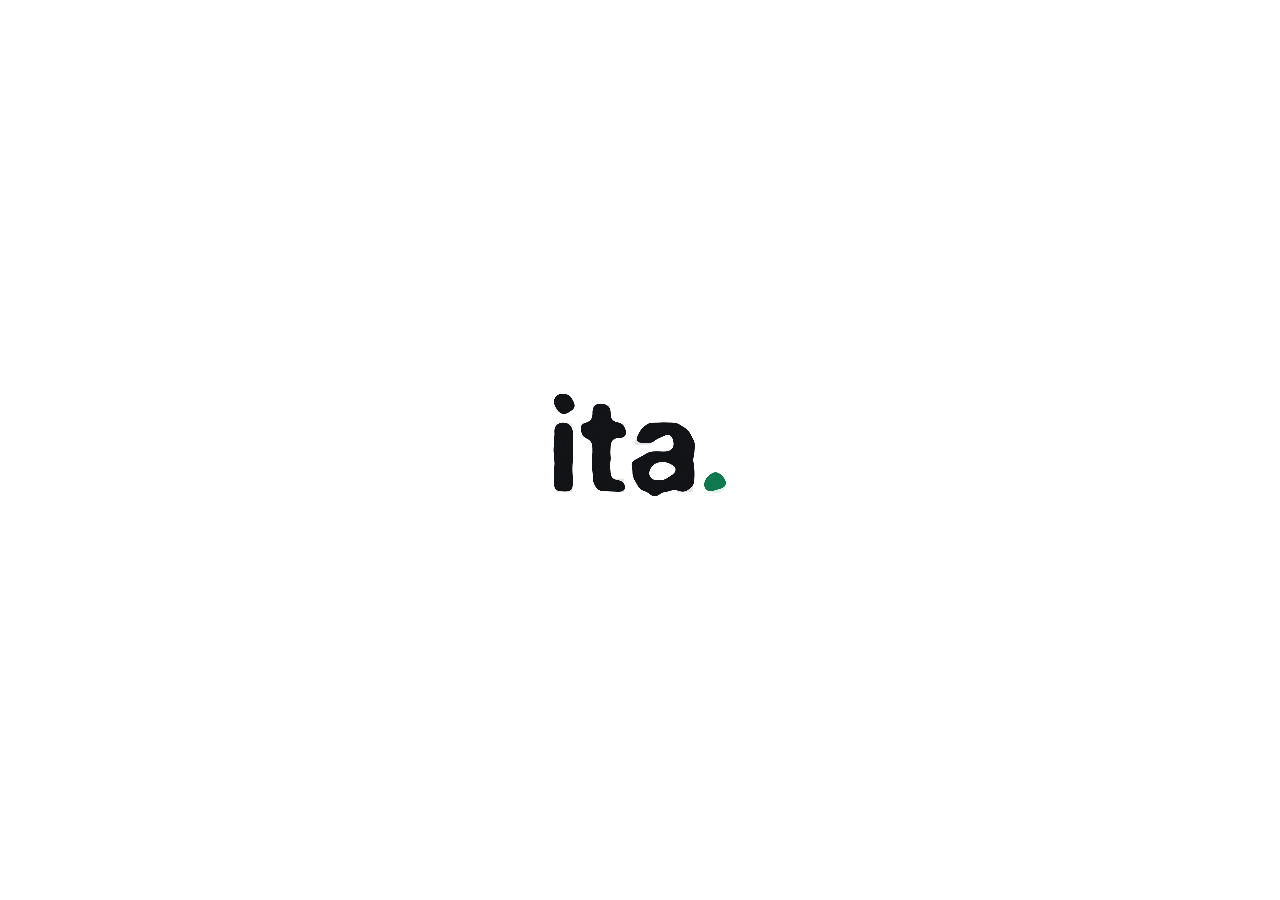
==== web/index.html @ ebdfe1e3 "Loading screen: black, white and green at random (was navy + yellow) Screen, logo tile and dot each " ====
<!DOCTYPE html>
<html lang="en">
<head>
  <meta charset="utf-8" />
  <meta name="viewport" content="width=device-width, initial-scale=1, viewport-fit=cover" />
  <title>itaOS — Know which ads actually make you money</title>
  <meta name="description" content="Your ads bring chats on WhatsApp. itaOS shows which chats became paying customers and which ad brought them. Built in Tanzania, works in Kiswahili and English.">
  <link rel="canonical" href="https://itaos.app/">
  <link rel="icon" href="/favicon.ico" sizes="any">
  <link rel="icon" type="image/svg+xml" href="/favicon.svg">
  <link rel="icon" type="image/png" sizes="48x48" href="/favicon-48.png">
  <link rel="icon" type="image/png" sizes="192x192" href="/favicon-192.png">
  <link rel="apple-touch-icon" href="/apple-touch-icon.png">
  <link rel="manifest" href="/manifest.webmanifest">
  <meta name="mobile-web-app-capable" content="yes">
  <meta name="apple-mobile-web-app-capable" content="yes">
  <meta name="apple-mobile-web-app-title" content="itaOS">
  <meta name="apple-mobile-web-app-status-bar-style" content="default">
  <meta property="og:type" content="website">
  <meta property="og:site_name" content="itaOS">
  <meta property="og:title" content="itaOS — Know which ads actually make you money">
  <meta property="og:description" content="See which WhatsApp chats became paying customers, and which ad brought them.">
  <meta property="og:url" content="https://itaos.app/">
  <meta property="og:image" content="https://itaos.app/og-image.png">
  <meta property="og:image:width" content="1200">
  <meta property="og:image:height" content="630">
  <meta property="og:locale" content="en_TZ">
  <meta name="twitter:card" content="summary_large_image">
  <meta name="twitter:title" content="itaOS — Know which ads actually make you money">
  <meta name="twitter:description" content="See which WhatsApp chats became paying customers, and which ad brought them.">
  <meta name="twitter:image" content="https://itaos.app/og-image.png">
  <script type="application/ld+json">
  {"@context":"https://schema.org","@type":"SoftwareApplication","name":"itaOS","url":"https://itaos.app/","applicationCategory":"BusinessApplication","operatingSystem":"Web","description":"Connects your ads, WhatsApp chats and payments to show which ads bring paying customers.","publisher":{"@type":"Organization","name":"Pondi Technologies","url":"https://ponditech.com/"}}
  </script>
  <meta name="theme-color" content="#ffffff" />
  <link rel="preconnect" href="https://fonts.googleapis.com" />
  <link rel="preconnect" href="https://fonts.gstatic.com" crossorigin />
  <link href="https://fonts.googleapis.com/css2?family=Geist:wght@400..700&family=Geist+Mono:wght@400..600&family=Inter:wght@400..700&family=Urbanist:wght@400..700&family=Bricolage+Grotesque:opsz,wght@12..96,500..800&family=Instrument+Sans:wght@400..700&family=Instrument+Serif:ital@1&display=swap" rel="stylesheet" />
  <style>
    /* itaOS preloader: inline so it shows before the app's JS and CSS arrive.
       The first screen a visitor sees (homepage, or the first load of a visit) shows the liquid ita. loader;
       later loads inside the app pick one of 17 logo animations at random (script below the div). */
    #preloader { position: fixed; inset: 0; z-index: 9999; display: grid; place-items: center; background: #0d0e10; transition: opacity .45s ease, visibility .45s ease;
      --t-bg:#131a2a; --t-fg:#ffffff; --t-dot:#f5c84c; --t-edge:#2a3247; --sheen:#ffffff; --ease:cubic-bezier(.22,1,.36,1); }
    :root[data-theme="light"] #preloader { background: #eceef2; --t-bg:#ffffff; --t-fg:#131a2a; --t-edge:#e6e8ec; --sheen:#f5c84c; }
    #preloader.is-hidden { opacity: 0; visibility: hidden; pointer-events: none; }
    /* Liquid loaders (engine in the first script of <body>): first screen + Kito thinking */
    .lq-svg { display: block; width: 100%; height: 100%; overflow: visible; }
    #preloader { --lq-ink:#ffffff; --lq-dot:#f5c84c; }
    :root[data-theme="light"] #preloader { --lq-ink:#131a2a; }
    #preloader .pl-liquid { width: min(340px, 72vw); aspect-ratio: 4 / 3; }
    #preloader .pl-stage { display: grid; place-items: center; }
    #preloader .mark { width: 112px; height: 112px; overflow: visible; display: block; }
    #preloader .deck { width: 112px; height: 112px; }
    #preloader .mark {width:96px; height:96px; overflow:visible; display:block; }
    #preloader .mark .tile {fill:var(--t-bg); stroke:var(--t-edge); stroke-width:16; }
    #preloader .mark .l {fill:var(--t-fg); }
    #preloader .mark .dot {fill:var(--t-dot); }
    #preloader .mark .fx {fill:none; }
    #preloader .mark stop {stop-color:var(--sheen); }
    #preloader .mark * {transform-box:fill-box; transform-origin:center; }
    /* 1 · Hop — the dot bounces like the old loader and squashes on landing */
    #preloader .a1 .dot {transform-origin:50% 100%; animation:pl-a1 1.1s infinite; }
    @keyframes pl-a1 {0%   { transform:translateY(0) scale(1.18,.82); animation-timing-function:cubic-bezier(.2,.7,.4,1); }
    12%  { transform:translateY(0) scale(.9,1.12); animation-timing-function:cubic-bezier(.2,.7,.4,1); }
    48%  { transform:translateY(-150px) scale(1); animation-timing-function:cubic-bezier(.6,0,.8,.3); }
    88%  { transform:translateY(0) scale(1,1); }
    100% { transform:translateY(0) scale(1.18,.82); } }
    /* 2 · Rise — i, t, a lift in one by one, the dot pops, then it all clears and repeats */
    #preloader .a2 .l, #preloader .a2 .dot {animation:pl-a2 2.6s var(--ease) infinite both; }
    #preloader .a2 .lt {animation-delay:.09s; }
    #preloader .a2 .la {animation-delay:.18s; }
    #preloader .a2 .dot {animation-name:pl-a2dot; animation-delay:.32s; animation-timing-function:cubic-bezier(.34,1.8,.64,1); }
    @keyframes pl-a2 {0%{ transform:translateY(70px); opacity:0 } 22%,74%{ transform:none; opacity:1 } 90%,100%{ transform:translateY(-30px); opacity:0 } }
    @keyframes pl-a2dot {0%{ transform:scale(0) } 18%,72%{ transform:scale(1) } 86%,100%{ transform:scale(0) } }
    /* 3 · Breathe — the tile breathes and sends out a soft yellow ring */
    #preloader .a3 .tilegrp {animation:pl-a3 1.8s ease-in-out infinite; }
    #preloader .a3 .halo {stroke:var(--t-dot); stroke-width:14; animation:pl-a3ring 1.8s ease-out infinite; }
    @keyframes pl-a3 {0%,100%{ transform:scale(1) } 50%{ transform:scale(.93) } }
    @keyframes pl-a3ring {0%{ transform:scale(.95); opacity:.0 } 45%{ opacity:.7 } 100%{ transform:scale(1.32); opacity:0 } }
    /* 4 · Orbit — the dot circles the word and lands back in place */
    /* 5 · Sheen — a light sweep glides across the tile */
    #preloader .a5 .sheen {animation:pl-a5 1.9s cubic-bezier(.45,0,.2,1) infinite; transform-box:view-box; transform-origin:0 0; }
    #preloader .a5 .dot {animation:pl-a5dot 1.9s ease-in-out infinite; }
    @keyframes pl-a5 {0%{ transform:translateX(-900px) skewX(-18deg) } 60%,100%{ transform:translateX(1200px) skewX(-18deg) } }
    @keyframes pl-a5dot {0%,40%,100%{ transform:scale(1) } 52%{ transform:scale(1.22) } }
    /* 6 · Draw — the letters are drawn as outlines, fill in, then the dot drops */
    #preloader .a6 .l {stroke:var(--t-fg); stroke-width:9; stroke-dasharray:1; stroke-dashoffset:1; fill-opacity:0; animation:pl-a6 2.8s ease-in-out infinite; }
    #preloader .a6 .lt {animation-delay:.12s; }
    #preloader .a6 .la {animation-delay:.24s; }
    #preloader .a6 .dot {animation:pl-a6dot 2.8s infinite; }
    @keyframes pl-a6 {0%{ stroke-dashoffset:1; fill-opacity:0 } 40%{ stroke-dashoffset:0; fill-opacity:0 } 55%,82%{ stroke-dashoffset:0; fill-opacity:1 } 96%,100%{ stroke-dashoffset:0; fill-opacity:0; stroke-opacity:0 } }
    @keyframes pl-a6dot {0%,52%{ transform:translateY(-220px); opacity:0 } 53%{ opacity:1; transform:translateY(-220px); animation-timing-function:cubic-bezier(.5,0,1,.6) } 62%{ transform:translateY(0) scale(1.25,.8) } 68%{ transform:translateY(0) scale(1) } 82%{ opacity:1 } 96%,100%{ opacity:0 } }
    /* 8 · Progress — a thin bar fills under the word; the dot nods when it completes */
    #preloader .a8 .track {fill:var(--t-fg); opacity:.14; }
    #preloader .a8 .bar {fill:var(--t-dot); transform-origin:0 50%; animation:pl-a8 1.8s cubic-bezier(.65,0,.35,1) infinite; }
    #preloader .a8 .dot {animation:pl-a8dot 1.8s infinite; }
    @keyframes pl-a8 {0%{ transform:scaleX(0); opacity:1 } 70%{ transform:scaleX(1); opacity:1 } 90%,100%{ transform:scaleX(1); opacity:0 } }
    @keyframes pl-a8dot {0%,66%{ transform:translateY(0) } 74%{ transform:translateY(-46px) } 82%,100%{ transform:translateY(0) } }
    /* 10 · Trace — a yellow streak runs around the edge of the tile */
    #preloader .a10 .tile {stroke:var(--t-edge); }
    #preloader .a10 .trace {stroke:var(--t-dot); stroke-width:22; stroke-linecap:round; stroke-dasharray:.22 .78; animation:pl-a10 1.4s linear infinite; }
    #preloader .a10 .dot {animation:pl-a10dot 1.4s ease-in-out infinite; }
    @keyframes pl-a10 {from{ stroke-dashoffset:1 } to{ stroke-dashoffset:0 } }
    @keyframes pl-a10dot {0%,100%{ opacity:1 } 50%{ opacity:.45 } }
    /* ================= ROUND 2 ================= */
    /* 11 · Spotlight — a lone dot pulses, then the logo floods out of it */
    #preloader .a11 .spot {animation:pl-a11 3.2s cubic-bezier(.7,0,.2,1) infinite; }
    #preloader .a11 .dot {animation:pl-a11dot 3.2s ease-in-out infinite; }
    @keyframes pl-a11 {0%,24%{ transform:scale(0) } 55%,80%{ transform:scale(1) } 96%,100%{ transform:scale(0) } }
    @keyframes pl-a11dot {0%,16%{ transform:scale(1) } 8%{ transform:scale(1.35) } 20%{ transform:scale(1.5) } 30%,100%{ transform:scale(1) } }
    /* 12 · Glitch — still, then short digital glitch bursts with colour split */
    #preloader .a12 .g1 .l {fill:var(--t-dot); }
    #preloader .a12 .g2 .l {fill:#4ad48f; }
    #preloader .a12 .g1 {animation:pl-a12a 2.4s steps(1,end) infinite; }
    #preloader .a12 .g2 {animation:pl-a12b 2.4s steps(1,end) infinite; }
    #preloader .a12 .gm {animation:pl-a12m 2.4s steps(1,end) infinite; }
    @keyframes pl-a12a {0%{opacity:0} 40%{opacity:1;transform:translate(-40px,10px)} 42%{transform:translate(30px,-8px)} 44%{transform:translate(-18px,0)} 46%{transform:translate(46px,6px)} 48%{opacity:0;transform:none} 78%{opacity:1;transform:translate(36px,0)} 80%{transform:translate(-30px,8px)} 82%{opacity:0;transform:none} 100%{opacity:0} }
    @keyframes pl-a12b {0%{opacity:0} 40%{opacity:1;transform:translate(40px,-6px)} 42%{transform:translate(-34px,10px)} 44%{transform:translate(22px,0)} 46%{transform:translate(-40px,-6px)} 48%{opacity:0;transform:none} 78%{opacity:1;transform:translate(-36px,4px)} 80%{transform:translate(28px,-8px)} 82%{opacity:0;transform:none} 100%{opacity:0} }
    @keyframes pl-a12m {0%{transform:none} 40%{transform:translate(8px,0) skewX(-8deg)} 42%{transform:translate(-10px,0)} 44%{transform:skewX(10deg)} 46%{transform:translate(6px,0)} 48%{transform:none} 78%{transform:translate(-8px,0) skewX(6deg)} 82%{transform:none} 100%{transform:none} }
    /* 13 · Typewriter — i, t, a get typed behind a yellow caret that turns into the dot */
    #preloader .a13 .li {animation:pl-a13i 3.2s steps(1,end) infinite; }
    #preloader .a13 .lt {animation:pl-a13t 3.2s steps(1,end) infinite; }
    #preloader .a13 .la {animation:pl-a13a 3.2s steps(1,end) infinite; }
    #preloader .a13 .caret {fill:var(--t-dot); animation:pl-a13c 3.2s steps(1,end) infinite; transform-box:view-box; }
    #preloader .a13 .blink {animation:pl-a13b .5s steps(1,end) infinite; }
    #preloader .a13 .dot {animation:pl-a13dot 3.2s infinite; }
    @keyframes pl-a13i {0%{opacity:0} 15%{opacity:1} 86%{opacity:0} 100%{opacity:0} }
    @keyframes pl-a13t {0%{opacity:0} 27%{opacity:1} 86%{opacity:0} 100%{opacity:0} }
    @keyframes pl-a13a {0%{opacity:0} 39%{opacity:1} 86%{opacity:0} 100%{opacity:0} }
    @keyframes pl-a13c {0%{transform:translateX(0);opacity:1} 15%{transform:translateX(88px)} 27%{transform:translateX(233px)} 39%{transform:translateX(433px)} 52%{opacity:0} 92%{transform:translateX(0);opacity:1} 100%{transform:translateX(0);opacity:1} }
    @keyframes pl-a13b {0%{opacity:1} 50%{opacity:0} }
    @keyframes pl-a13dot {0%,51%{transform:scale(0)} 56%{transform:scale(1.35)} 61%,84%{transform:scale(1)} 88%,100%{transform:scale(0)} }
    /* 14 · Liquid — yellow fills the tile like water with a moving wave */
    #preloader .a14 .rise {animation:pl-a14r 3.4s cubic-bezier(.45,0,.3,1) infinite; }
    #preloader .a14 .wave {animation:pl-a14w 1.3s linear infinite; }
    @keyframes pl-a14r {0%{transform:translateY(1080px)} 58%,78%{transform:translateY(70px)} 100%{transform:translateY(1080px)} }
    @keyframes pl-a14w {from{transform:translateX(0)} to{transform:translateX(-1024px)} }
    /* 15 · Three-to-one — the old three dots bounce, merge into the one dot, and the word appears */
    #preloader .a15 .m {fill:var(--t-dot); animation:3.4s ease-in-out infinite; }
    #preloader .a15 .m1 {animation-name:pl-a15a }
    #preloader .a15 .m2 {animation-name:pl-a15b }
    #preloader .a15 .m3 {animation-name:pl-a15c }
    #preloader .a15 .lw {animation:pl-a15w 3.4s var(--ease) infinite; }
    @keyframes pl-a15a {0%{transform:translate(-360px,-46px)} 8%{transform:translate(-360px,-140px)} 16%{transform:translate(-360px,-46px)} 24%{transform:translate(-360px,-140px)} 32%{transform:translate(-360px,-46px)} 48%,86%{transform:translate(0,0)} 100%{transform:translate(-360px,-46px)} }
    @keyframes pl-a15b {0%,4%{transform:translate(-200px,-46px)} 12%{transform:translate(-200px,-140px)} 20%{transform:translate(-200px,-46px)} 28%{transform:translate(-200px,-140px)} 36%{transform:translate(-200px,-46px)} 50%,86%{transform:translate(0,0)} 100%{transform:translate(-200px,-46px)} }
    @keyframes pl-a15c {0%,8%{transform:translate(-40px,-46px)} 16%{transform:translate(-40px,-140px)} 24%{transform:translate(-40px,-46px)} 32%{transform:translate(-40px,-140px)} 40%{transform:translate(-40px,-46px)} 52%,86%{transform:translate(0,0)} 100%{transform:translate(-40px,-46px)} }
    @keyframes pl-a15w {0%,50%{opacity:0;transform:translateY(30px)} 60%,84%{opacity:1;transform:none} 94%,100%{opacity:0} }
    /* 17 · Mosaic — four pieces of the tile fly in and lock together */
    #preloader .a17 .q {animation:3s var(--ease) infinite; }
    #preloader .a17 .q1 {animation-name:pl-a17a }
    #preloader .a17 .q2 {animation-name:pl-a17b }
    #preloader .a17 .q3 {animation-name:pl-a17c }
    #preloader .a17 .q4 {animation-name:pl-a17d }
    @keyframes pl-a17a {0%{transform:translate(-200px,-200px) rotate(-14deg);opacity:0} 32%,76%{transform:none;opacity:1} 100%{transform:translate(-200px,-200px) rotate(-14deg);opacity:0} }
    @keyframes pl-a17b {0%,6%{transform:translate(200px,-200px) rotate(14deg);opacity:0} 38%,76%{transform:none;opacity:1} 100%{transform:translate(200px,-200px) rotate(14deg);opacity:0} }
    @keyframes pl-a17c {0%,12%{transform:translate(-200px,200px) rotate(14deg);opacity:0} 44%,76%{transform:none;opacity:1} 100%{transform:translate(-200px,200px) rotate(14deg);opacity:0} }
    @keyframes pl-a17d {0%,18%{transform:translate(200px,200px) rotate(-14deg);opacity:0} 50%,76%{transform:none;opacity:1} 100%{transform:translate(200px,200px) rotate(-14deg);opacity:0} }
    /* 18 · Shuffle — three colour cards shuffle like a deck */
    #preloader .deck {position:relative; width:96px; height:96px; }
    #preloader .deck .mark {position:absolute; inset:0; width:100%; height:100%; animation:pl-a18 3.6s var(--ease) infinite both; }
    #preloader .deck .c2 {animation-delay:-1.2s }
    #preloader .deck .c3 {animation-delay:-2.4s }
    @keyframes pl-a18 {0%,22%{ transform:none; z-index:3; opacity:1 }
    30%{ transform:translate(78%,-4%) rotate(14deg); z-index:3; opacity:1 }
    30.1%{ z-index:1 }
    38%,58%{ transform:translateY(-24%) scale(.8); z-index:1; opacity:.5 }
    64%,88%{ transform:translateY(-12%) scale(.9); z-index:2; opacity:.8 }
    100%{ transform:none; z-index:3; opacity:1 } }
    /* 19 · Jelly — the whole tile squishes and wobbles like jelly */
    #preloader .a19 .mark {transform-origin:50% 100%; animation:pl-a19 1.7s infinite; }
    #preloader .a19 .dot {animation:pl-a19dot 1.7s infinite; }
    @keyframes pl-a19 {0%{transform:none} 10%{transform:scale(1.16,.84)} 24%{transform:translateY(-16%) scale(.88,1.14)} 38%{transform:scale(1.08,.92)} 48%{transform:scale(.96,1.04)} 58%,100%{transform:none} }
    @keyframes pl-a19dot {0%,20%{transform:none} 34%{transform:translateY(-120px)} 46%{transform:none} 52%{transform:scale(1.2,.8)} 60%,100%{transform:none} }
    /* 04 Orbit kick (A: colour passes on) and 21 (B: dots swap places). Both dots sit on one circle (centre 439,548, r 276). */
    #preloader { --pl-dur:3.4s; }
    #preloader .mark .fgdot { fill:var(--t-fg); }
    #preloader .mark .inner { transform-box:fill-box; transform-origin:center; }
    /* Both dots sit on one circle (centre 439,548, radius 276), so a rotation carries each one to the other's spot. */
    #preloader .mark .orb { transform-box:view-box; transform-origin:439px 548px; }
    #preloader .mark .burst { fill:none; stroke:var(--t-dot); stroke-width:10; transform-box:fill-box; transform-origin:center; opacity:0; }

    /* ---- A · Colour passes on: the yellow dot kicks the i's dot, becomes the i's dot,
    and the i's dot turns yellow and finishes the orbit into the yellow dot's place. ---- */
    #preloader .kA .orbX { animation:pl-kAx var(--pl-dur) infinite; }
    #preloader .kA .orbY { animation:pl-kAy var(--pl-dur) infinite; }
    #preloader .kA .x { animation:pl-kAxi var(--pl-dur) infinite; }
    #preloader .kA .y { animation:pl-kAyi var(--pl-dur) infinite; }
    #preloader .kA .burst { animation:pl-burst var(--pl-dur) infinite; }
    @keyframes pl-kAx { 0%,12%{ transform:rotate(0); animation-timing-function:cubic-bezier(.55,0,.9,.45) }
    46%{ transform:rotate(214deg); animation-timing-function:ease-out } 52%{ transform:rotate(207deg); animation-timing-function:ease-in-out }
    60%,99.9%{ transform:rotate(214deg) } 100%{ transform:rotate(0) } }
    @keyframes pl-kAy { 0%,46%{ transform:rotate(0); animation-timing-function:cubic-bezier(.15,.75,.35,1) }
    82%,99.9%{ transform:rotate(146deg) } 100%{ transform:rotate(0) } }
    @keyframes pl-kAxi { 0%,44%{ fill:var(--t-dot); transform:scale(1) } 47%{ transform:scale(1.15,.85) }
    52%{ fill:var(--t-fg) } 58%,99.9%{ fill:var(--t-fg); transform:scale(.682) } 100%{ fill:var(--t-dot); transform:scale(1) } }
    @keyframes pl-kAyi { 0%,45%{ fill:var(--t-fg); transform:scale(1) } 50%{ fill:var(--t-dot); transform:scale(1.25) }
    62%,80%{ fill:var(--t-dot); transform:scale(1.466) } 85%{ transform:scale(1.75,1.2) } 90%,99.9%{ fill:var(--t-dot); transform:scale(1.466) }
    100%{ fill:var(--t-fg); transform:scale(1) } }

    /* ---- B · Dots swap places: same kick, colours stay. First the yellow dot sits on the i,
    then the white dot goes round and kicks it back. Each dot makes one full lap. ---- */
    #preloader .kB .orbX { animation:pl-kBx calc(var(--pl-dur) * 2) infinite; }
    #preloader .kB .orbY { animation:pl-kBy calc(var(--pl-dur) * 2) infinite; }
    #preloader .kB .x { animation:pl-kBxi calc(var(--pl-dur) * 2) infinite; }
    #preloader .kB .y { animation:pl-kByi calc(var(--pl-dur) * 2) infinite; }
    #preloader .kB .burst { animation:pl-burstB calc(var(--pl-dur) * 2) infinite; }
    #preloader .kB .burst2 { animation-delay:calc(var(--pl-dur) * -1); transform-box:fill-box; }
    @keyframes pl-kBx { 0%,6%{ transform:rotate(0); animation-timing-function:cubic-bezier(.55,0,.9,.45) }
    23%{ transform:rotate(214deg); animation-timing-function:ease-out } 26%{ transform:rotate(207deg); animation-timing-function:ease-in-out }
    30%,73%{ transform:rotate(214deg); animation-timing-function:cubic-bezier(.15,.75,.35,1) }
    91%,100%{ transform:rotate(360deg) } }
    @keyframes pl-kBy { 0%,23%{ transform:rotate(0); animation-timing-function:cubic-bezier(.15,.75,.35,1) }
    41%,56%{ transform:rotate(146deg); animation-timing-function:cubic-bezier(.55,0,.9,.45) }
    73%{ transform:rotate(360deg); animation-timing-function:ease-out } 76%{ transform:rotate(353deg); animation-timing-function:ease-in-out }
    80%,100%{ transform:rotate(360deg) } }
    @keyframes pl-kBxi { 0%,22%{ transform:scale(1) } 23.5%{ transform:scale(1.15,.85) } 29%,72%{ transform:scale(.682) }
    84%{ transform:scale(1) } 88%{ transform:scale(1.2,.85) } 92%,100%{ transform:scale(1) } }
    @keyframes pl-kByi { 0%,22.5%{ transform:scale(1) } 31%,55%{ transform:scale(1.466) } 58%{ transform:scale(1.466) }
    73.5%{ transform:scale(1.6,1.25) } 79%,100%{ transform:scale(1) } }
    @keyframes pl-burst { 0%,45.5%{ opacity:0; transform:scale(.6) } 46.5%{ opacity:.9; transform:scale(.8) } 58%,100%{ opacity:0; transform:scale(2.6) } }
    @keyframes pl-burstB { 0%,22.7%{ opacity:0; transform:scale(.6) } 23.2%{ opacity:.9; transform:scale(.8) } 29%,100%{ opacity:0; transform:scale(2.6) } }

    @media (prefers-reduced-motion: reduce) { #preloader .mark, #preloader .mark * { animation-duration: 6s !important; } }
  </style>
  <script>/* Light is the default; dark only if the user picked it. */ (function () { var t = "light"; try { t = localStorage.getItem("itaos-theme") || "light"; } catch (e) {} var h = document.documentElement; h.dataset.theme = t === "light" || (t !== "dark" && t !== "graphite") ? "light" : "dark"; if (t === "graphite" || t === "dark") h.dataset.dark = "graphite"; /* navy dark removed: old "dark" opens as graphite */ })();</script>
</head>
<body>
  <script>/* itaOS liquid loaders (ita. wordmark and Kito gem). Gooey blobs wander, pour into the mark, hold, then melt back.
     Used by the first-screen preloader below and by Kito's thinking states in the app (window.itaLiquid.mount). */
  (function () {
    var NS = "http://www.w3.org/2000/svg", W = 640, H = 480, uid = 0;
    var reduce = false; try { reduce = matchMedia("(prefers-reduced-motion: reduce)").matches; } catch (e) {}
    function el(n, a, p) { var e = document.createElementNS(NS, n); for (var k in a) e.setAttribute(k, a[k]); if (p) p.appendChild(e); return e; }
    function clamp(v) { return v < 0 ? 0 : v > 1 ? 1 : v; }
    function ease(t) { return t < .5 ? 4 * t * t * t : 1 - Math.pow(-2 * t + 2, 3) / 2; }
    var FONT = "600 250px Inter, system-ui, sans-serif";
    function itaM(x) { x.font = FONT; var w1 = x.measureText("ita").width, w2 = x.measureText(".").width; return { sx: (W - w1 - w2) / 2, w1: w1 }; }
    function sparkle(x, cx, cy, r, th) {
      x.beginPath();
      for (var i = 0; i < 4; i++) {
        var a = i * Math.PI / 2 - Math.PI / 2, a2 = a + Math.PI / 2, am = a + Math.PI / 4;
        if (i === 0) x.moveTo(cx + Math.cos(a) * r, cy + Math.sin(a) * r);
        x.quadraticCurveTo(cx + Math.cos(am) * r * th, cy + Math.sin(am) * r * th, cx + Math.cos(a2) * r, cy + Math.sin(a2) * r);
      }
      x.closePath(); x.fill();
    }
    var MARKS = {
      ita: [
        { color: "var(--lq-ink)", r: 6, step: 9, draw: function (x) { var m = itaM(x); x.fillText("ita", m.sx, H / 2 + 78); },
          blobs: [{ cx: 330, cy: 160, ax: 170, ay: 60, fx: .9, fy: 1.3, px: 0, py: 1, lag: 1.1, w: 15 },
                  { cx: 250, cy: 300, ax: 150, ay: 80, fx: 1.1, fy: .8, px: 2, py: 3, lag: .7, w: 13 },
                  { cx: 400, cy: 320, ax: 120, ay: 60, fx: .7, fy: 1.1, px: 4, py: .5, lag: .12, w: 28 }] },
        { color: "var(--lq-dot)", r: 5.5, step: 7, draw: function (x) { var m = itaM(x); x.fillText(".", m.sx + m.w1, H / 2 + 78); },
          blobs: [{ cx: 190, cy: 250, ax: 110, ay: 120, fx: 1.2, fy: .9, px: 1, py: 2, lag: .3, w: 12 }] }
      ],
      kito: [
        { color: "var(--lq-ink)", r: 6, step: 9, draw: function (x) { sparkle(x, W / 2 - 30, H / 2 + 10, 165, .32); },
          blobs: [{ cx: 320, cy: 170, ax: 180, ay: 70, fx: 1, fy: 1.2, px: .5, py: 0, lag: 1, w: 15 },
                  { cx: 300, cy: 290, ax: 140, ay: 70, fx: .8, fy: 1, px: 3, py: 2, lag: .5, w: 16 },
                  { cx: 420, cy: 250, ax: 100, ay: 90, fx: 1.3, fy: .7, px: 1.5, py: 4, lag: .12, w: 26 }] },
        { color: "var(--lq-dot)", r: 5.5, step: 7, draw: function (x) { sparkle(x, W / 2 + 140, H / 2 - 120, 58, .34); },
          blobs: [{ cx: 180, cy: 220, ax: 110, ay: 110, fx: 1.1, fy: 1.3, px: 2, py: 1, lag: .35, w: 12 }] }
      ]
    };
    var cache = {};
    function targets(kind, li, L, small) {
      var key = kind + li + (small ? "s" : "");
      if (cache[key]) return cache[key];
      var c = document.createElement("canvas"); c.width = W; c.height = H;
      var x = c.getContext("2d"); x.fillStyle = "#fff"; L.draw(x);
      var d = x.getImageData(0, 0, W, H).data, s = L.step * (small ? 1.8 : 1), pts = [];
      for (var y = s / 2, row = 0; y < H; y += s, row++)
        for (var xx = row % 2 ? s / 2 : 0; xx < W; xx += s)
          if (d[((y | 0) * W + (xx | 0)) * 4 + 3] > 150) pts.push([xx, y]);
      return (cache[key] = { pts: pts, url: c.toDataURL() });
    }
    // opts: { small, offset (s), times: [wanderEnd, formed, meltStart, cycle] }
    function mount(host, kind, opts) {
      opts = opts || {};
      var id = "lq" + (uid++), small = !!opts.small, tm = opts.times || [1.4, 2.9, 4.4, 5.6];
      var svg = el("svg", { viewBox: "0 0 " + W + " " + H, class: "lq-svg", "aria-hidden": "true" }, host);
      var defs = el("defs", {}, svg);
      var f = el("filter", { id: id + "g", filterUnits: "userSpaceOnUse", x: 0, y: 0, width: W, height: H, "color-interpolation-filters": "sRGB" }, defs);
      el("feGaussianBlur", { "in": "SourceGraphic", stdDeviation: small ? 11 : 7, result: "b" }, f);
      el("feColorMatrix", { "in": "b", mode: "matrix", values: "1 0 0 0 0  0 1 0 0 0  0 0 1 0 0  0 0 0 24 -11" }, f);
      var layers = MARKS[kind].map(function (L, li) {
        var tg = targets(kind, li, L, small);
        var m = el("mask", { id: id + "m" + li, maskUnits: "userSpaceOnUse", x: 0, y: 0, width: W, height: H }, defs);
        el("image", { href: tg.url, x: 0, y: 0, width: W, height: H }, m);
        var g = el("g", { filter: "url(#" + id + "g)", style: "fill:" + L.color }, svg);
        var crisp = el("rect", { x: 0, y: 0, width: W, height: H, style: "fill:" + L.color, mask: "url(#" + id + "m" + li + ")", opacity: reduce ? 1 : 0 }, svg);
        var B = L.blobs, per = Math.ceil(tg.pts.length / B.length), pts = [];
        if (!reduce) tg.pts.forEach(function (t, i) {
          var bi = Math.min(B.length - 1, Math.floor(i / per)), n = Math.min(per, tg.pts.length - bi * per);
          var a = Math.random() * 6.283, rr = Math.sqrt(Math.random());
          var p = { tx: t[0], ty: t[1], b: B[bi], f: (i - bi * per) / Math.max(1, n - 1), ox: Math.cos(a) * rr, oy: Math.sin(a) * rr };
          p.c = el("circle", { r: ((small ? L.r * 1.8 : L.r) * (.85 + Math.random() * .3)).toFixed(2) }, g);
          pts.push(p);
        });
        return { pts: pts, crisp: crisp };
      });
      var raf = 0, stopped = false;
      if (reduce) { svg.classList.add("lq-still"); return { stop: function () { svg.remove(); } }; }
      var G0 = tm[0], G1 = tm[1], H1 = tm[2], T = tm[3], t0 = performance.now() / 1000 - (opts.offset || 0);
      function pos(b, t) {
        return [b.cx + b.ax * Math.sin(b.fx * t + b.px) + b.ax * .3 * Math.sin(b.fx * 2.3 * t + b.py),
                b.cy + b.ay * Math.sin(b.fy * t + b.py) + b.ay * .25 * Math.cos(b.fy * 1.7 * t + b.px)];
      }
      function frame(now) {
        if (stopped) return;
        var t = now / 1000 - t0, ph = t % T, cr = 0;
        if (ph > G1 - .2 && ph < H1 + .2) cr = Math.min(clamp((ph - (G1 - .2)) / .35), 1 - clamp((ph - (H1 - .1)) / .3));
        for (var j = 0; j < layers.length; j++) {
          var l = layers[j];
          for (var i = 0; i < l.pts.length; i++) {
            var p = l.pts[i], b = p.b, w = pos(b, t - p.f * b.lag), tap = .5 + .5 * Math.sin(Math.PI * p.f);
            var sx = w[0] + p.ox * b.w * tap, sy = w[1] + p.oy * b.w * tap, k = 0;
            if (ph >= G0 && ph < G1) k = ease(clamp(((ph - G0) / (G1 - G0) - p.f * .3) / .7));
            else if (ph >= G1 && ph < H1) k = 1;
            else if (ph >= H1) k = 1 - ease(clamp(((ph - H1) / (T - H1) - (1 - p.f) * .25) / .75));
            p.c.setAttribute("cx", (sx + (p.tx - sx) * k).toFixed(1));
            p.c.setAttribute("cy", (sy + (p.ty - sy) * k).toFixed(1));
          }
          l.crisp.setAttribute("opacity", cr.toFixed(3));
        }
        raf = requestAnimationFrame(frame);
      }
      raf = requestAnimationFrame(frame);
      return { stop: function () { stopped = true; cancelAnimationFrame(raf); svg.remove(); } };
    }
    // Waits (briefly) for Inter so the ita. targets are drawn in the right font.
    function ready() {
      try { return Promise.race([document.fonts.load(FONT), new Promise(function (r) { setTimeout(r, 600); })]); }
      catch (e) { return Promise.resolve(); }
    }
    window.itaLiquid = { mount: mount, ready: ready };
  })();
  </script>
  <div id="preloader" role="status" aria-label="Loading itaOS"><div id="pl-stage" class="pl-stage"></div></div>
  <script>/* Loader colours (22 Nov 2026): black, white and the homepage green, mixed at random on every load.
     The screen is one of the three, the logo tile another, and the dot the third (letters contrast the tile). */
  (function () {
    var C = { black: "#121417", white: "#ffffff", green: "#0f7a4f" }, names = ["black", "white", "green"];
    var pick = function (a) { return a[Math.floor(Math.random() * a.length)]; };
    var bg = pick(names), tile = pick(names.filter(function (n) { return n !== bg; }));
    var dot = names.filter(function (n) { return n !== bg && n !== tile; })[0];
    var ink = function (n) { return n === "white" ? C.black : C.white; };
    var p = document.getElementById("preloader"), st = p.style;
    st.background = C[bg];
    st.setProperty("--t-bg", C[tile]); st.setProperty("--t-fg", ink(tile)); st.setProperty("--t-dot", C[dot]);
    st.setProperty("--t-edge", tile === "white" ? "#e6e8ec" : "rgba(255,255,255,.14)");
    st.setProperty("--sheen", "#ffffff");
    // first-screen liquid loader draws straight on the screen colour
    st.setProperty("--lq-ink", ink(bg)); st.setProperty("--lq-dot", C[bg === "green" ? "white" : "green"]);
    var meta = document.querySelector('meta[name="theme-color"]'); if (meta) meta.setAttribute("content", C[bg]);
  })();
  </script>
  <script>/* Pick one of the itaOS loading animations at random (never the same one twice in a row). Add ?loader=N to the URL to force one. */
  (function () {
const I = "M18.75 0.0H85.9375V-206.25H18.75ZM52.1484375 -226.3671875C73.828125 -226.3671875 89.2578125 -240.625 89.2578125 -260.3515625C89.2578125 -280.078125 73.828125 -294.140625 52.1484375 -294.140625C30.6640625 -294.140625 15.234375 -280.078125 15.234375 -260.3515625C15.234375 -240.625 30.6640625 -226.3671875 52.1484375 -226.3671875Z";
const T = "M235.3203125 -206.25H192.9375V-262.5H125.5546875V-206.25H90.3984375V-154.296875H125.5546875V-58.0078125C125.5546875 -17.96875 147.8203125 0.0 197.234375 0.0H235.3203125V-51.953125H212.078125C197.0390625 -51.953125 192.9375 -56.0546875 192.9375 -69.3359375V-154.296875H235.3203125Z";
const A = "M307.359375 3.515625C336.4609375 3.515625 355.015625 -6.640625 367.3203125 -28.90625H368.1015625V0.0H433.7265625V-138.8671875C433.7265625 -184.375 400.71875 -210.7421875 340.7578125 -210.7421875C280.9921875 -210.7421875 247.203125 -184.1796875 244.2734375 -139.453125H306.7734375C308.140625 -153.515625 319.6640625 -162.5 338.4140625 -162.5C356.1875 -162.5 367.125 -154.1015625 367.125 -141.796875V-140.8203125C367.125 -128.515625 353.6484375 -125.5859375 316.734375 -122.4609375C272.7890625 -118.9453125 236.65625 -103.90625 236.65625 -57.6171875C236.65625 -16.6015625 266.1484375 3.515625 307.359375 3.515625ZM327.8671875 -40.4296875C311.4609375 -40.4296875 300.328125 -48.046875 300.328125 -60.7421875C300.328125 -74.21875 313.21875 -81.640625 331.1875 -84.375C347.7890625 -87.109375 360.484375 -89.6484375 367.7109375 -92.96875V-74.21875C367.7109375 -53.90625 350.328125 -40.4296875 327.8671875 -40.4296875Z";
const TILE = 'x="8" y="8" width="1008" height="1008" rx="224"';


const STEM = "M18.75 0.0H85.9375V-206.25H18.75Z";
function kick(cls) {
  return `<svg class="mark ${cls}" viewBox="0 0 1024 1024" aria-hidden="true"><rect class="tile" ${TILE}/>
    <g transform="translate(182 624)"><path class="l" d="${STEM}"/><path class="l" d="${T}"/><path class="l" d="${A}"/></g>
    <circle class="burst" cx="234.2" cy="363.7" r="40"/>${cls === "kB" ? '<circle class="burst burst2" cx="234.2" cy="363.7" r="40"/>' : ""}
    <g class="orb orbY"><circle class="inner y fgdot" cx="234.2" cy="363.7" r="35.5"/></g>
    <g class="orb orbX"><circle class="inner x dot" cx="712" cy="586" r="52"/></g></svg>`;
}
function mark(n, uid) { if (n === 4) return kick("kA"); if (n === 21) return kick("kB"); if (n > 10) return mark2(n, uid); return markA(n, uid); }
function markA(n, uid) {
  const extraBack = n === 3 ? `<rect class="fx halo" ${TILE}/>` : "";
  const extraFront =
    n === 5 ? `<g clip-path="url(#clip${uid})"><rect class="sheen" x="0" y="-100" width="220" height="1224" fill="url(#sh${uid})"/></g>` :
    n === 8 ? `<rect class="track" x="197" y="690" width="567" height="22" rx="11"/><rect class="bar" x="197" y="690" width="567" height="22" rx="11"/>` :
    n === 9 ? `<circle class="fx ring" cx="712" cy="586" r="52"/><circle class="fx ring ring2" cx="712" cy="586" r="52"/><circle class="fx ring ring3" cx="712" cy="586" r="52"/>` :
    n === 10 ? `<rect class="fx trace" ${TILE} pathLength="1"/>` : "";
  const defs = n === 5 ? `<defs><clipPath id="clip${uid}"><rect ${TILE}/></clipPath>
      <linearGradient id="sh${uid}" x1="0" x2="1"><stop offset="0" stop-color="#fff" stop-opacity="0"/><stop offset=".5" stop-color="#fff" stop-opacity=".38"/><stop offset="1" stop-color="#fff" stop-opacity="0"/></linearGradient></defs>` : "";
  const pl = n === 6 ? ' pathLength="1"' : "";
  return `<svg class="mark" viewBox="0 0 1024 1024" aria-hidden="true">${defs}
    ${extraBack}<g class="tilegrp"><rect class="tile" ${TILE}/></g>
    <g transform="translate(182 624)"><path class="l li" d="${I}"${pl}/><path class="l lt" d="${T}"${pl}/><path class="l la" d="${A}"${pl}/></g>
    ${n === 9 ? extraFront : ""}<g class="dotwrap"><circle class="dot" cx="712" cy="586" r="52"/></g>${n !== 9 ? extraFront : ""}
  </svg>`;
}

const WORD = (cls = "", pl = "") => `<g transform="translate(182 624)"><path class="l li ${cls}" d="${I}"${pl}/><path class="l lt ${cls}" d="${T}"${pl}/><path class="l la ${cls}" d="${A}"${pl}/></g>`;
const DOT = `<circle class="dot" cx="712" cy="586" r="52"/>`;
const WAVE = "M-1024 0 Q -768 -70 -512 0 T 0 0 T 512 0 T 1024 0 T 1536 0 T 2048 0 V 1300 H -1024 Z";
const svg = (inner, extra = "", vb = "0 0 1024 1024") => `<svg class="mark ${extra}" viewBox="${vb}" aria-hidden="true">${inner}</svg>`;
function mark2(n, u) {
  const tile = `<rect class="tile" ${TILE}/>`;
  switch (n) {
    case 11: return svg(`<defs><clipPath id="sp${u}"><circle class="spot" cx="712" cy="586" r="1250"/></clipPath></defs>
      <g clip-path="url(#sp${u})">${tile}${WORD()}</g>${DOT}`);
    case 12: return svg(`${tile}<g class="gl g1">${WORD()}</g><g class="gl g2">${WORD()}</g><g class="gm">${WORD()}${DOT}</g>`);
    case 13: return svg(`${tile}${WORD()}<g class="blink"><rect class="caret" x="200" y="330" width="26" height="296" rx="8"/></g>${DOT}`);
    case 14: return svg(`<defs><mask id="lq${u}"><g class="rise"><path class="wave" d="${WAVE}" fill="#fff"/></g></mask></defs>
      ${tile}${WORD()}${DOT}
      <g mask="url(#lq${u})"><rect ${TILE} style="fill:var(--t-dot)"/><g transform="translate(182 624)" style="fill:var(--t-bg)"><path d="${I}"/><path d="${T}"/><path d="${A}"/></g><circle cx="712" cy="586" r="52" style="fill:var(--t-bg)"/></g>`);
    case 15: return svg(`${tile}<g class="lw">${WORD()}</g><circle class="m m1" cx="712" cy="586" r="52"/><circle class="m m2" cx="712" cy="586" r="52"/><circle class="m m3" cx="712" cy="586" r="52"/>`);
    case 16: return svg(`<defs><filter id="gw${u}" x="-30%" y="-30%" width="160%" height="160%"><feGaussianBlur stdDeviation="16" result="b"/><feFlood style="flood-color:var(--t-dot)" flood-opacity=".9"/><feComposite in2="b" operator="in" result="g"/><feMerge><feMergeNode in="g"/><feMergeNode in="g"/><feMergeNode in="SourceGraphic"/></feMerge></filter></defs>
      ${tile}<g filter="url(#gw${u})">${WORD()}${DOT}</g>`);
    case 17: return svg(`<defs><g id="ct${u}"><rect ${TILE} style="fill:var(--t-bg);stroke:var(--t-edge);stroke-width:16"/><g transform="translate(182 624)" style="fill:var(--t-fg)"><path d="${I}"/><path d="${T}"/><path d="${A}"/></g><circle cx="712" cy="586" r="52" style="fill:var(--t-dot)"/></g>
      <clipPath id="k1${u}"><rect x="0" y="0" width="512" height="512"/></clipPath><clipPath id="k2${u}"><rect x="512" y="0" width="512" height="512"/></clipPath>
      <clipPath id="k3${u}"><rect x="0" y="512" width="512" height="512"/></clipPath><clipPath id="k4${u}"><rect x="512" y="512" width="512" height="512"/></clipPath></defs>
      <g class="q q1"><use href="#ct${u}" clip-path="url(#k1${u})"/></g><g class="q q2"><use href="#ct${u}" clip-path="url(#k2${u})"/></g>
      <g class="q q3"><use href="#ct${u}" clip-path="url(#k3${u})"/></g><g class="q q4"><use href="#ct${u}" clip-path="url(#k4${u})"/></g>`);
    case 18: {
      const card = (c, st) => `<svg class="mark ${c}" style="${st}" viewBox="0 0 1024 1024" aria-hidden="true">${tile}${WORD()}${DOT}</svg>`;
      return `<div class="deck">${card("c3", "--t-bg:#0f7a4f;--t-fg:#ffffff;--t-dot:#ffffff;--t-edge:#0f7a4f")}${card("c2", "--t-bg:#ffffff;--t-fg:#121417;--t-dot:#0f7a4f;--t-edge:#e6e8ec")}${card("c1", "--t-bg:#121417;--t-fg:#ffffff;--t-dot:#0f7a4f;--t-edge:#2a2d33")}</div>`;
    }
    case 19: return svg(`${tile}${WORD()}${DOT}`);
    case 20: {
      const wm = svg(`${WORD()}${DOT}`, "wm", "190 318 590 330");
      return `<div class="mq"><div class="track">${wm.repeat(16)}</div></div>`;
    }
  }
}

    var POOL = [1, 2, 3, 4, 5, 6, 8, 10, 11, 12, 13, 14, 15, 17, 18, 19, 21];
    var n, last = 0, forced = parseInt((location.search.match(/[?&]loader=(\d+)/) || [])[1], 10);
    var stage = document.getElementById("pl-stage");
    // First screen: the homepage, or the first page of this visit, gets the liquid ita. loader. ?loader=liquid forces it.
    var inApp = /^\/app(\/|$)/.test(location.pathname), seen = false;
    try { seen = sessionStorage.getItem("itaos-seen") === "1"; sessionStorage.setItem("itaos-seen", "1"); } catch (e) {}
    if (/[?&]loader=liquid\b/.test(location.search) || (POOL.indexOf(forced) < 0 && (!inApp || !seen))) {
      stage.className = "pl-stage pl-liquid";
      window.__plFormedAt = performance.now() + 2100; // worst case: font wait + pour; refined once it starts
      window.itaLiquid.ready().then(function () {
        if (!document.getElementById("preloader")) return;
        var h = window.itaLiquid.mount(stage, "ita", { offset: .8, times: [1.2, 2.2, 3.8, 4.8] });
        window.__plFormedAt = performance.now() + 1500; // the logo has formed by now
        window.__plStop = h.stop;
      });
      return;
    }
    try { last = +localStorage.getItem("itaos-loader-last") || 0; } catch (e) {}
    if (POOL.indexOf(forced) >= 0) n = forced;
    else { var pool = POOL.filter(function (x) { return x !== last; }); n = pool[Math.floor(Math.random() * pool.length)]; }
    try { localStorage.setItem("itaos-loader-last", String(n)); } catch (e) {}
    stage.className = "pl-stage a" + n;
    stage.innerHTML = mark(n, "pl");
  })();
  </script>
  <div id="root"></div><script type="module" src="/src/main.tsx"></script></body>
</html>
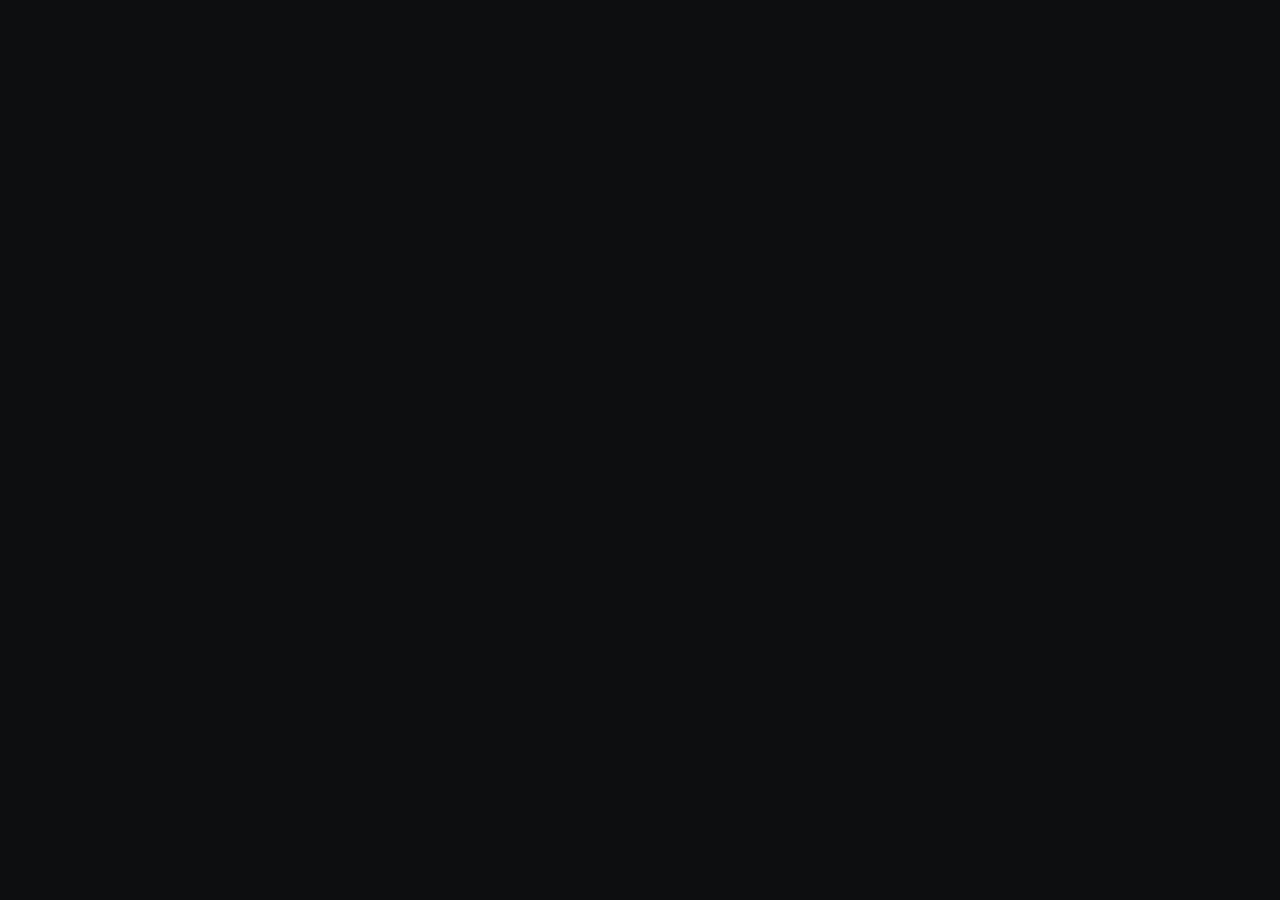
==== commit f2ac5a54: "Audit fixes (26 Nov): one live connection, smaller first load, AI credit alert, repo matches databas" ====
--- a/web/index.html
+++ b/web/index.html
@@ -223,231 +223,12 @@
 
     @media (prefers-reduced-motion: reduce) { #preloader .mark, #preloader .mark * { animation-duration: 6s !important; } }
   </style>
-  <script>/* Light is the default; dark only if the user picked it. */ (function () { var t = "light"; try { t = localStorage.getItem("itaos-theme") || "light"; } catch (e) {} var h = document.documentElement; h.dataset.theme = t === "light" || (t !== "dark" && t !== "graphite") ? "light" : "dark"; if (t === "graphite" || t === "dark") h.dataset.dark = "graphite"; /* navy dark removed: old "dark" opens as graphite */ })();</script>
+  <script src="/boot/theme.js"></script>
 </head>
 <body>
-  <script>/* itaOS liquid loaders (ita. wordmark and Kito gem). Gooey blobs wander, pour into the mark, hold, then melt back.
-     Used by the first-screen preloader below and by Kito's thinking states in the app (window.itaLiquid.mount). */
-  (function () {
-    var NS = "http://www.w3.org/2000/svg", W = 640, H = 480, uid = 0;
-    var reduce = false; try { reduce = matchMedia("(prefers-reduced-motion: reduce)").matches; } catch (e) {}
-    function el(n, a, p) { var e = document.createElementNS(NS, n); for (var k in a) e.setAttribute(k, a[k]); if (p) p.appendChild(e); return e; }
-    function clamp(v) { return v < 0 ? 0 : v > 1 ? 1 : v; }
-    function ease(t) { return t < .5 ? 4 * t * t * t : 1 - Math.pow(-2 * t + 2, 3) / 2; }
-    var FONT = "600 250px Inter, system-ui, sans-serif";
-    function itaM(x) { x.font = FONT; var w1 = x.measureText("ita").width, w2 = x.measureText(".").width; return { sx: (W - w1 - w2) / 2, w1: w1 }; }
-    function sparkle(x, cx, cy, r, th) {
-      x.beginPath();
-      for (var i = 0; i < 4; i++) {
-        var a = i * Math.PI / 2 - Math.PI / 2, a2 = a + Math.PI / 2, am = a + Math.PI / 4;
-        if (i === 0) x.moveTo(cx + Math.cos(a) * r, cy + Math.sin(a) * r);
-        x.quadraticCurveTo(cx + Math.cos(am) * r * th, cy + Math.sin(am) * r * th, cx + Math.cos(a2) * r, cy + Math.sin(a2) * r);
-      }
-      x.closePath(); x.fill();
-    }
-    var MARKS = {
-      ita: [
-        { color: "var(--lq-ink)", r: 6, step: 9, draw: function (x) { var m = itaM(x); x.fillText("ita", m.sx, H / 2 + 78); },
-          blobs: [{ cx: 330, cy: 160, ax: 170, ay: 60, fx: .9, fy: 1.3, px: 0, py: 1, lag: 1.1, w: 15 },
-                  { cx: 250, cy: 300, ax: 150, ay: 80, fx: 1.1, fy: .8, px: 2, py: 3, lag: .7, w: 13 },
-                  { cx: 400, cy: 320, ax: 120, ay: 60, fx: .7, fy: 1.1, px: 4, py: .5, lag: .12, w: 28 }] },
-        { color: "var(--lq-dot)", r: 5.5, step: 7, draw: function (x) { var m = itaM(x); x.fillText(".", m.sx + m.w1, H / 2 + 78); },
-          blobs: [{ cx: 190, cy: 250, ax: 110, ay: 120, fx: 1.2, fy: .9, px: 1, py: 2, lag: .3, w: 12 }] }
-      ],
-      kito: [
-        { color: "var(--lq-ink)", r: 6, step: 9, draw: function (x) { sparkle(x, W / 2 - 30, H / 2 + 10, 165, .32); },
-          blobs: [{ cx: 320, cy: 170, ax: 180, ay: 70, fx: 1, fy: 1.2, px: .5, py: 0, lag: 1, w: 15 },
-                  { cx: 300, cy: 290, ax: 140, ay: 70, fx: .8, fy: 1, px: 3, py: 2, lag: .5, w: 16 },
-                  { cx: 420, cy: 250, ax: 100, ay: 90, fx: 1.3, fy: .7, px: 1.5, py: 4, lag: .12, w: 26 }] },
-        { color: "var(--lq-dot)", r: 5.5, step: 7, draw: function (x) { sparkle(x, W / 2 + 140, H / 2 - 120, 58, .34); },
-          blobs: [{ cx: 180, cy: 220, ax: 110, ay: 110, fx: 1.1, fy: 1.3, px: 2, py: 1, lag: .35, w: 12 }] }
-      ]
-    };
-    var cache = {};
-    function targets(kind, li, L, small) {
-      var key = kind + li + (small ? "s" : "");
-      if (cache[key]) return cache[key];
-      var c = document.createElement("canvas"); c.width = W; c.height = H;
-      var x = c.getContext("2d"); x.fillStyle = "#fff"; L.draw(x);
-      var d = x.getImageData(0, 0, W, H).data, s = L.step * (small ? 1.8 : 1), pts = [];
-      for (var y = s / 2, row = 0; y < H; y += s, row++)
-        for (var xx = row % 2 ? s / 2 : 0; xx < W; xx += s)
-          if (d[((y | 0) * W + (xx | 0)) * 4 + 3] > 150) pts.push([xx, y]);
-      return (cache[key] = { pts: pts, url: c.toDataURL() });
-    }
-    // opts: { small, offset (s), times: [wanderEnd, formed, meltStart, cycle] }
-    function mount(host, kind, opts) {
-      opts = opts || {};
-      var id = "lq" + (uid++), small = !!opts.small, tm = opts.times || [1.4, 2.9, 4.4, 5.6];
-      var svg = el("svg", { viewBox: "0 0 " + W + " " + H, class: "lq-svg", "aria-hidden": "true" }, host);
-      var defs = el("defs", {}, svg);
-      var f = el("filter", { id: id + "g", filterUnits: "userSpaceOnUse", x: 0, y: 0, width: W, height: H, "color-interpolation-filters": "sRGB" }, defs);
-      el("feGaussianBlur", { "in": "SourceGraphic", stdDeviation: small ? 11 : 7, result: "b" }, f);
-      el("feColorMatrix", { "in": "b", mode: "matrix", values: "1 0 0 0 0  0 1 0 0 0  0 0 1 0 0  0 0 0 24 -11" }, f);
-      var layers = MARKS[kind].map(function (L, li) {
-        var tg = targets(kind, li, L, small);
-        var m = el("mask", { id: id + "m" + li, maskUnits: "userSpaceOnUse", x: 0, y: 0, width: W, height: H }, defs);
-        el("image", { href: tg.url, x: 0, y: 0, width: W, height: H }, m);
-        var g = el("g", { filter: "url(#" + id + "g)", style: "fill:" + L.color }, svg);
-        var crisp = el("rect", { x: 0, y: 0, width: W, height: H, style: "fill:" + L.color, mask: "url(#" + id + "m" + li + ")", opacity: reduce ? 1 : 0 }, svg);
-        var B = L.blobs, per = Math.ceil(tg.pts.length / B.length), pts = [];
-        if (!reduce) tg.pts.forEach(function (t, i) {
-          var bi = Math.min(B.length - 1, Math.floor(i / per)), n = Math.min(per, tg.pts.length - bi * per);
-          var a = Math.random() * 6.283, rr = Math.sqrt(Math.random());
-          var p = { tx: t[0], ty: t[1], b: B[bi], f: (i - bi * per) / Math.max(1, n - 1), ox: Math.cos(a) * rr, oy: Math.sin(a) * rr };
-          p.c = el("circle", { r: ((small ? L.r * 1.8 : L.r) * (.85 + Math.random() * .3)).toFixed(2) }, g);
-          pts.push(p);
-        });
-        return { pts: pts, crisp: crisp };
-      });
-      var raf = 0, stopped = false;
-      if (reduce) { svg.classList.add("lq-still"); return { stop: function () { svg.remove(); } }; }
-      var G0 = tm[0], G1 = tm[1], H1 = tm[2], T = tm[3], t0 = performance.now() / 1000 - (opts.offset || 0);
-      function pos(b, t) {
-        return [b.cx + b.ax * Math.sin(b.fx * t + b.px) + b.ax * .3 * Math.sin(b.fx * 2.3 * t + b.py),
-                b.cy + b.ay * Math.sin(b.fy * t + b.py) + b.ay * .25 * Math.cos(b.fy * 1.7 * t + b.px)];
-      }
-      function frame(now) {
-        if (stopped) return;
-        var t = now / 1000 - t0, ph = t % T, cr = 0;
-        if (ph > G1 - .2 && ph < H1 + .2) cr = Math.min(clamp((ph - (G1 - .2)) / .35), 1 - clamp((ph - (H1 - .1)) / .3));
-        for (var j = 0; j < layers.length; j++) {
-          var l = layers[j];
-          for (var i = 0; i < l.pts.length; i++) {
-            var p = l.pts[i], b = p.b, w = pos(b, t - p.f * b.lag), tap = .5 + .5 * Math.sin(Math.PI * p.f);
-            var sx = w[0] + p.ox * b.w * tap, sy = w[1] + p.oy * b.w * tap, k = 0;
-            if (ph >= G0 && ph < G1) k = ease(clamp(((ph - G0) / (G1 - G0) - p.f * .3) / .7));
-            else if (ph >= G1 && ph < H1) k = 1;
-            else if (ph >= H1) k = 1 - ease(clamp(((ph - H1) / (T - H1) - (1 - p.f) * .25) / .75));
-            p.c.setAttribute("cx", (sx + (p.tx - sx) * k).toFixed(1));
-            p.c.setAttribute("cy", (sy + (p.ty - sy) * k).toFixed(1));
-          }
-          l.crisp.setAttribute("opacity", cr.toFixed(3));
-        }
-        raf = requestAnimationFrame(frame);
-      }
-      raf = requestAnimationFrame(frame);
-      return { stop: function () { stopped = true; cancelAnimationFrame(raf); svg.remove(); } };
-    }
-    // Waits (briefly) for Inter so the ita. targets are drawn in the right font.
-    function ready() {
-      try { return Promise.race([document.fonts.load(FONT), new Promise(function (r) { setTimeout(r, 600); })]); }
-      catch (e) { return Promise.resolve(); }
-    }
-    window.itaLiquid = { mount: mount, ready: ready };
-  })();
-  </script>
+  <script src="/boot/loaders.js"></script>
   <div id="preloader" role="status" aria-label="Loading itaOS"><div id="pl-stage" class="pl-stage"></div></div>
-  <script>/* Loader colours (22 Nov 2026): black, white and the homepage green, mixed at random on every load.
-     The screen is one of the three, the logo tile another, and the dot the third (letters contrast the tile). */
-  (function () {
-    var C = { black: "#121417", white: "#ffffff", green: "#0f7a4f" }, names = ["black", "white", "green"];
-    var pick = function (a) { return a[Math.floor(Math.random() * a.length)]; };
-    var bg = pick(names), tile = pick(names.filter(function (n) { return n !== bg; }));
-    var dot = names.filter(function (n) { return n !== bg && n !== tile; })[0];
-    var ink = function (n) { return n === "white" ? C.black : C.white; };
-    var p = document.getElementById("preloader"), st = p.style;
-    st.background = C[bg];
-    st.setProperty("--t-bg", C[tile]); st.setProperty("--t-fg", ink(tile)); st.setProperty("--t-dot", C[dot]);
-    st.setProperty("--t-edge", tile === "white" ? "#e6e8ec" : "rgba(255,255,255,.14)");
-    st.setProperty("--sheen", "#ffffff");
-    // first-screen liquid loader draws straight on the screen colour
-    st.setProperty("--lq-ink", ink(bg)); st.setProperty("--lq-dot", C[bg === "green" ? "white" : "green"]);
-    var meta = document.querySelector('meta[name="theme-color"]'); if (meta) meta.setAttribute("content", C[bg]);
-  })();
-  </script>
-  <script>/* Pick one of the itaOS loading animations at random (never the same one twice in a row). Add ?loader=N to the URL to force one. */
-  (function () {
-const I = "M18.75 0.0H85.9375V-206.25H18.75ZM52.1484375 -226.3671875C73.828125 -226.3671875 89.2578125 -240.625 89.2578125 -260.3515625C89.2578125 -280.078125 73.828125 -294.140625 52.1484375 -294.140625C30.6640625 -294.140625 15.234375 -280.078125 15.234375 -260.3515625C15.234375 -240.625 30.6640625 -226.3671875 52.1484375 -226.3671875Z";
-const T = "M235.3203125 -206.25H192.9375V-262.5H125.5546875V-206.25H90.3984375V-154.296875H125.5546875V-58.0078125C125.5546875 -17.96875 147.8203125 0.0 197.234375 0.0H235.3203125V-51.953125H212.078125C197.0390625 -51.953125 192.9375 -56.0546875 192.9375 -69.3359375V-154.296875H235.3203125Z";
-const A = "M307.359375 3.515625C336.4609375 3.515625 355.015625 -6.640625 367.3203125 -28.90625H368.1015625V0.0H433.7265625V-138.8671875C433.7265625 -184.375 400.71875 -210.7421875 340.7578125 -210.7421875C280.9921875 -210.7421875 247.203125 -184.1796875 244.2734375 -139.453125H306.7734375C308.140625 -153.515625 319.6640625 -162.5 338.4140625 -162.5C356.1875 -162.5 367.125 -154.1015625 367.125 -141.796875V-140.8203125C367.125 -128.515625 353.6484375 -125.5859375 316.734375 -122.4609375C272.7890625 -118.9453125 236.65625 -103.90625 236.65625 -57.6171875C236.65625 -16.6015625 266.1484375 3.515625 307.359375 3.515625ZM327.8671875 -40.4296875C311.4609375 -40.4296875 300.328125 -48.046875 300.328125 -60.7421875C300.328125 -74.21875 313.21875 -81.640625 331.1875 -84.375C347.7890625 -87.109375 360.484375 -89.6484375 367.7109375 -92.96875V-74.21875C367.7109375 -53.90625 350.328125 -40.4296875 327.8671875 -40.4296875Z";
-const TILE = 'x="8" y="8" width="1008" height="1008" rx="224"';
-
-
-const STEM = "M18.75 0.0H85.9375V-206.25H18.75Z";
-function kick(cls) {
-  return `<svg class="mark ${cls}" viewBox="0 0 1024 1024" aria-hidden="true"><rect class="tile" ${TILE}/>
-    <g transform="translate(182 624)"><path class="l" d="${STEM}"/><path class="l" d="${T}"/><path class="l" d="${A}"/></g>
-    <circle class="burst" cx="234.2" cy="363.7" r="40"/>${cls === "kB" ? '<circle class="burst burst2" cx="234.2" cy="363.7" r="40"/>' : ""}
-    <g class="orb orbY"><circle class="inner y fgdot" cx="234.2" cy="363.7" r="35.5"/></g>
-    <g class="orb orbX"><circle class="inner x dot" cx="712" cy="586" r="52"/></g></svg>`;
-}
-function mark(n, uid) { if (n === 4) return kick("kA"); if (n === 21) return kick("kB"); if (n > 10) return mark2(n, uid); return markA(n, uid); }
-function markA(n, uid) {
-  const extraBack = n === 3 ? `<rect class="fx halo" ${TILE}/>` : "";
-  const extraFront =
-    n === 5 ? `<g clip-path="url(#clip${uid})"><rect class="sheen" x="0" y="-100" width="220" height="1224" fill="url(#sh${uid})"/></g>` :
-    n === 8 ? `<rect class="track" x="197" y="690" width="567" height="22" rx="11"/><rect class="bar" x="197" y="690" width="567" height="22" rx="11"/>` :
-    n === 9 ? `<circle class="fx ring" cx="712" cy="586" r="52"/><circle class="fx ring ring2" cx="712" cy="586" r="52"/><circle class="fx ring ring3" cx="712" cy="586" r="52"/>` :
-    n === 10 ? `<rect class="fx trace" ${TILE} pathLength="1"/>` : "";
-  const defs = n === 5 ? `<defs><clipPath id="clip${uid}"><rect ${TILE}/></clipPath>
-      <linearGradient id="sh${uid}" x1="0" x2="1"><stop offset="0" stop-color="#fff" stop-opacity="0"/><stop offset=".5" stop-color="#fff" stop-opacity=".38"/><stop offset="1" stop-color="#fff" stop-opacity="0"/></linearGradient></defs>` : "";
-  const pl = n === 6 ? ' pathLength="1"' : "";
-  return `<svg class="mark" viewBox="0 0 1024 1024" aria-hidden="true">${defs}
-    ${extraBack}<g class="tilegrp"><rect class="tile" ${TILE}/></g>
-    <g transform="translate(182 624)"><path class="l li" d="${I}"${pl}/><path class="l lt" d="${T}"${pl}/><path class="l la" d="${A}"${pl}/></g>
-    ${n === 9 ? extraFront : ""}<g class="dotwrap"><circle class="dot" cx="712" cy="586" r="52"/></g>${n !== 9 ? extraFront : ""}
-  </svg>`;
-}
-
-const WORD = (cls = "", pl = "") => `<g transform="translate(182 624)"><path class="l li ${cls}" d="${I}"${pl}/><path class="l lt ${cls}" d="${T}"${pl}/><path class="l la ${cls}" d="${A}"${pl}/></g>`;
-const DOT = `<circle class="dot" cx="712" cy="586" r="52"/>`;
-const WAVE = "M-1024 0 Q -768 -70 -512 0 T 0 0 T 512 0 T 1024 0 T 1536 0 T 2048 0 V 1300 H -1024 Z";
-const svg = (inner, extra = "", vb = "0 0 1024 1024") => `<svg class="mark ${extra}" viewBox="${vb}" aria-hidden="true">${inner}</svg>`;
-function mark2(n, u) {
-  const tile = `<rect class="tile" ${TILE}/>`;
-  switch (n) {
-    case 11: return svg(`<defs><clipPath id="sp${u}"><circle class="spot" cx="712" cy="586" r="1250"/></clipPath></defs>
-      <g clip-path="url(#sp${u})">${tile}${WORD()}</g>${DOT}`);
-    case 12: return svg(`${tile}<g class="gl g1">${WORD()}</g><g class="gl g2">${WORD()}</g><g class="gm">${WORD()}${DOT}</g>`);
-    case 13: return svg(`${tile}${WORD()}<g class="blink"><rect class="caret" x="200" y="330" width="26" height="296" rx="8"/></g>${DOT}`);
-    case 14: return svg(`<defs><mask id="lq${u}"><g class="rise"><path class="wave" d="${WAVE}" fill="#fff"/></g></mask></defs>
-      ${tile}${WORD()}${DOT}
-      <g mask="url(#lq${u})"><rect ${TILE} style="fill:var(--t-dot)"/><g transform="translate(182 624)" style="fill:var(--t-bg)"><path d="${I}"/><path d="${T}"/><path d="${A}"/></g><circle cx="712" cy="586" r="52" style="fill:var(--t-bg)"/></g>`);
-    case 15: return svg(`${tile}<g class="lw">${WORD()}</g><circle class="m m1" cx="712" cy="586" r="52"/><circle class="m m2" cx="712" cy="586" r="52"/><circle class="m m3" cx="712" cy="586" r="52"/>`);
-    case 16: return svg(`<defs><filter id="gw${u}" x="-30%" y="-30%" width="160%" height="160%"><feGaussianBlur stdDeviation="16" result="b"/><feFlood style="flood-color:var(--t-dot)" flood-opacity=".9"/><feComposite in2="b" operator="in" result="g"/><feMerge><feMergeNode in="g"/><feMergeNode in="g"/><feMergeNode in="SourceGraphic"/></feMerge></filter></defs>
-      ${tile}<g filter="url(#gw${u})">${WORD()}${DOT}</g>`);
-    case 17: return svg(`<defs><g id="ct${u}"><rect ${TILE} style="fill:var(--t-bg);stroke:var(--t-edge);stroke-width:16"/><g transform="translate(182 624)" style="fill:var(--t-fg)"><path d="${I}"/><path d="${T}"/><path d="${A}"/></g><circle cx="712" cy="586" r="52" style="fill:var(--t-dot)"/></g>
-      <clipPath id="k1${u}"><rect x="0" y="0" width="512" height="512"/></clipPath><clipPath id="k2${u}"><rect x="512" y="0" width="512" height="512"/></clipPath>
-      <clipPath id="k3${u}"><rect x="0" y="512" width="512" height="512"/></clipPath><clipPath id="k4${u}"><rect x="512" y="512" width="512" height="512"/></clipPath></defs>
-      <g class="q q1"><use href="#ct${u}" clip-path="url(#k1${u})"/></g><g class="q q2"><use href="#ct${u}" clip-path="url(#k2${u})"/></g>
-      <g class="q q3"><use href="#ct${u}" clip-path="url(#k3${u})"/></g><g class="q q4"><use href="#ct${u}" clip-path="url(#k4${u})"/></g>`);
-    case 18: {
-      const card = (c, st) => `<svg class="mark ${c}" style="${st}" viewBox="0 0 1024 1024" aria-hidden="true">${tile}${WORD()}${DOT}</svg>`;
-      return `<div class="deck">${card("c3", "--t-bg:#0f7a4f;--t-fg:#ffffff;--t-dot:#ffffff;--t-edge:#0f7a4f")}${card("c2", "--t-bg:#ffffff;--t-fg:#121417;--t-dot:#0f7a4f;--t-edge:#e6e8ec")}${card("c1", "--t-bg:#121417;--t-fg:#ffffff;--t-dot:#0f7a4f;--t-edge:#2a2d33")}</div>`;
-    }
-    case 19: return svg(`${tile}${WORD()}${DOT}`);
-    case 20: {
-      const wm = svg(`${WORD()}${DOT}`, "wm", "190 318 590 330");
-      return `<div class="mq"><div class="track">${wm.repeat(16)}</div></div>`;
-    }
-  }
-}
-
-    var POOL = [1, 2, 3, 4, 5, 6, 8, 10, 11, 12, 13, 14, 15, 17, 18, 19, 21];
-    var n, last = 0, forced = parseInt((location.search.match(/[?&]loader=(\d+)/) || [])[1], 10);
-    var stage = document.getElementById("pl-stage");
-    // First screen: the homepage, or the first page of this visit, gets the liquid ita. loader. ?loader=liquid forces it.
-    var inApp = /^\/app(\/|$)/.test(location.pathname), seen = false;
-    try { seen = sessionStorage.getItem("itaos-seen") === "1"; sessionStorage.setItem("itaos-seen", "1"); } catch (e) {}
-    if (/[?&]loader=liquid\b/.test(location.search) || (POOL.indexOf(forced) < 0 && (!inApp || !seen))) {
-      stage.className = "pl-stage pl-liquid";
-      window.__plFormedAt = performance.now() + 2100; // worst case: font wait + pour; refined once it starts
-      window.itaLiquid.ready().then(function () {
-        if (!document.getElementById("preloader")) return;
-        var h = window.itaLiquid.mount(stage, "ita", { offset: .8, times: [1.2, 2.2, 3.8, 4.8] });
-        window.__plFormedAt = performance.now() + 1500; // the logo has formed by now
-        window.__plStop = h.stop;
-      });
-      return;
-    }
-    try { last = +localStorage.getItem("itaos-loader-last") || 0; } catch (e) {}
-    if (POOL.indexOf(forced) >= 0) n = forced;
-    else { var pool = POOL.filter(function (x) { return x !== last; }); n = pool[Math.floor(Math.random() * pool.length)]; }
-    try { localStorage.setItem("itaos-loader-last", String(n)); } catch (e) {}
-    stage.className = "pl-stage a" + n;
-    stage.innerHTML = mark(n, "pl");
-  })();
-  </script>
+  <script src="/boot/loader-colours.js"></script>
+  <script src="/boot/loader-pick.js"></script>
   <div id="root"></div><script type="module" src="/src/main.tsx"></script></body>
 </html>
